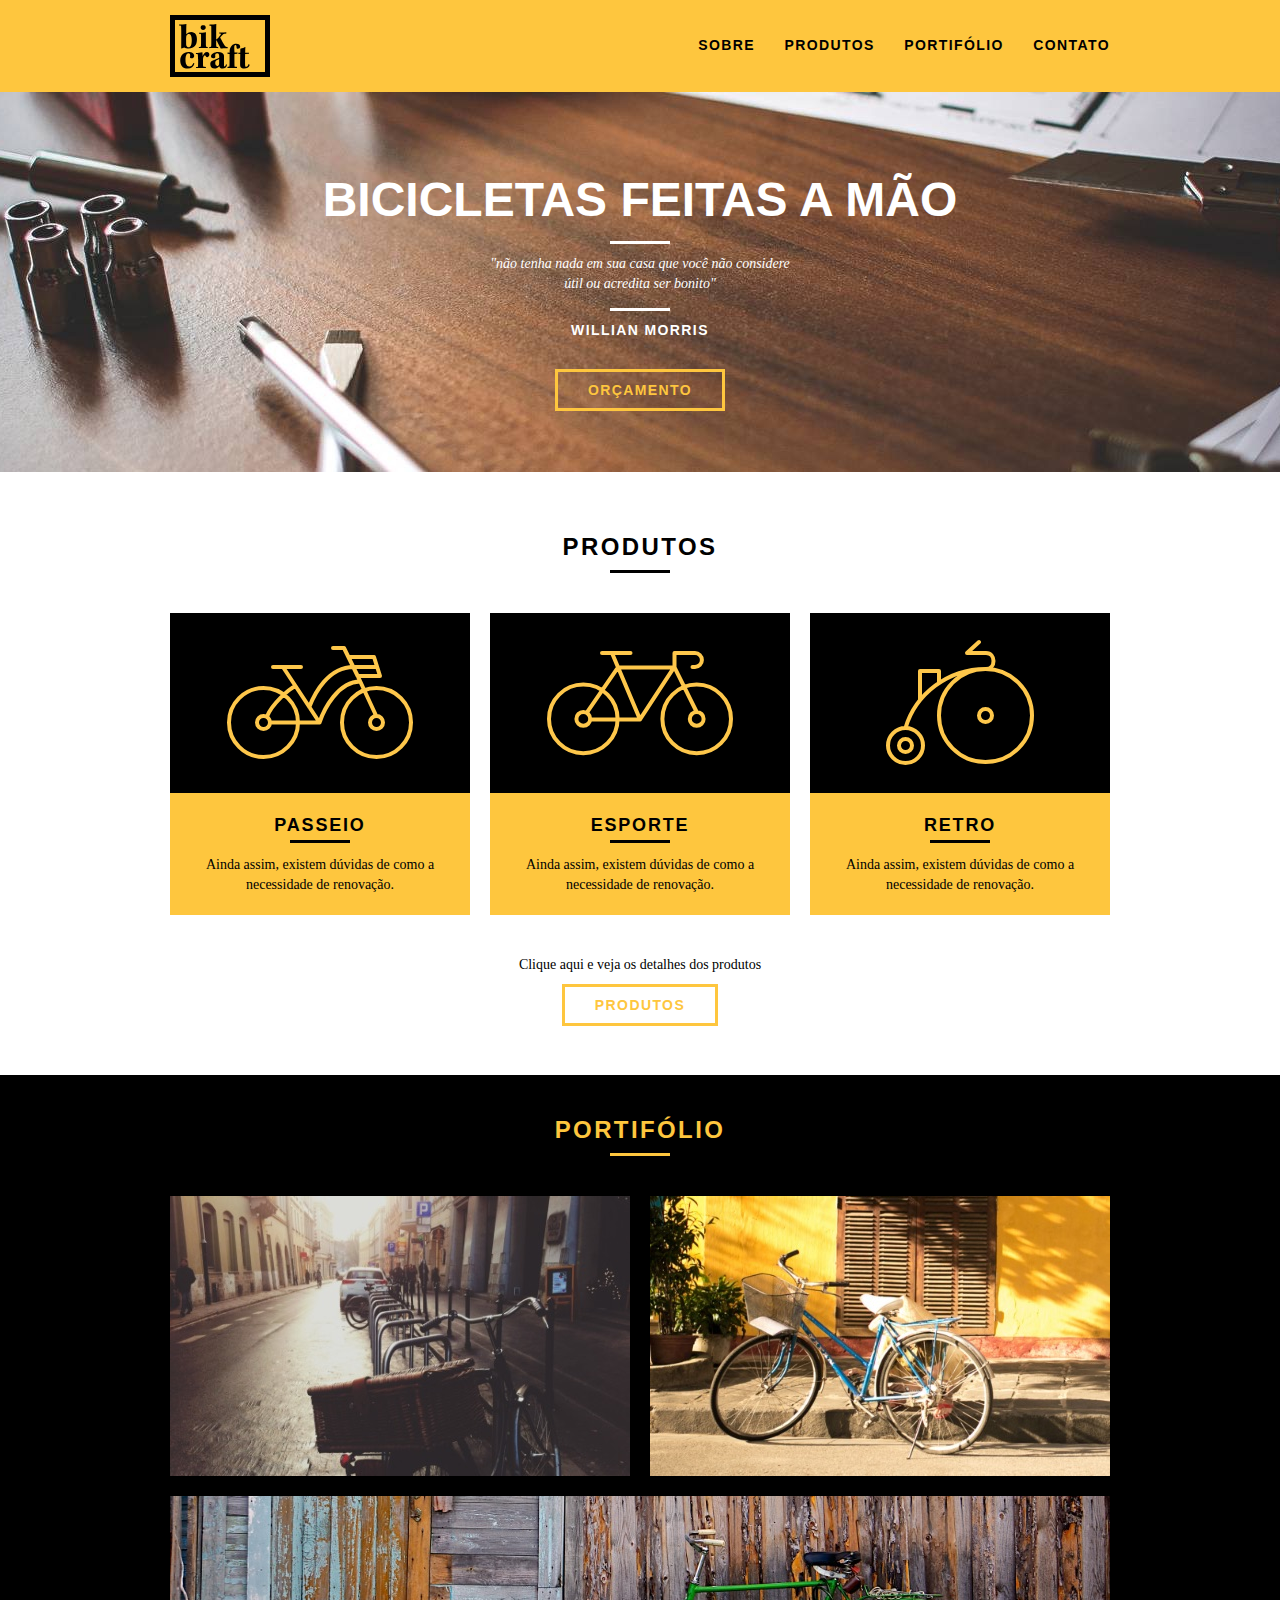
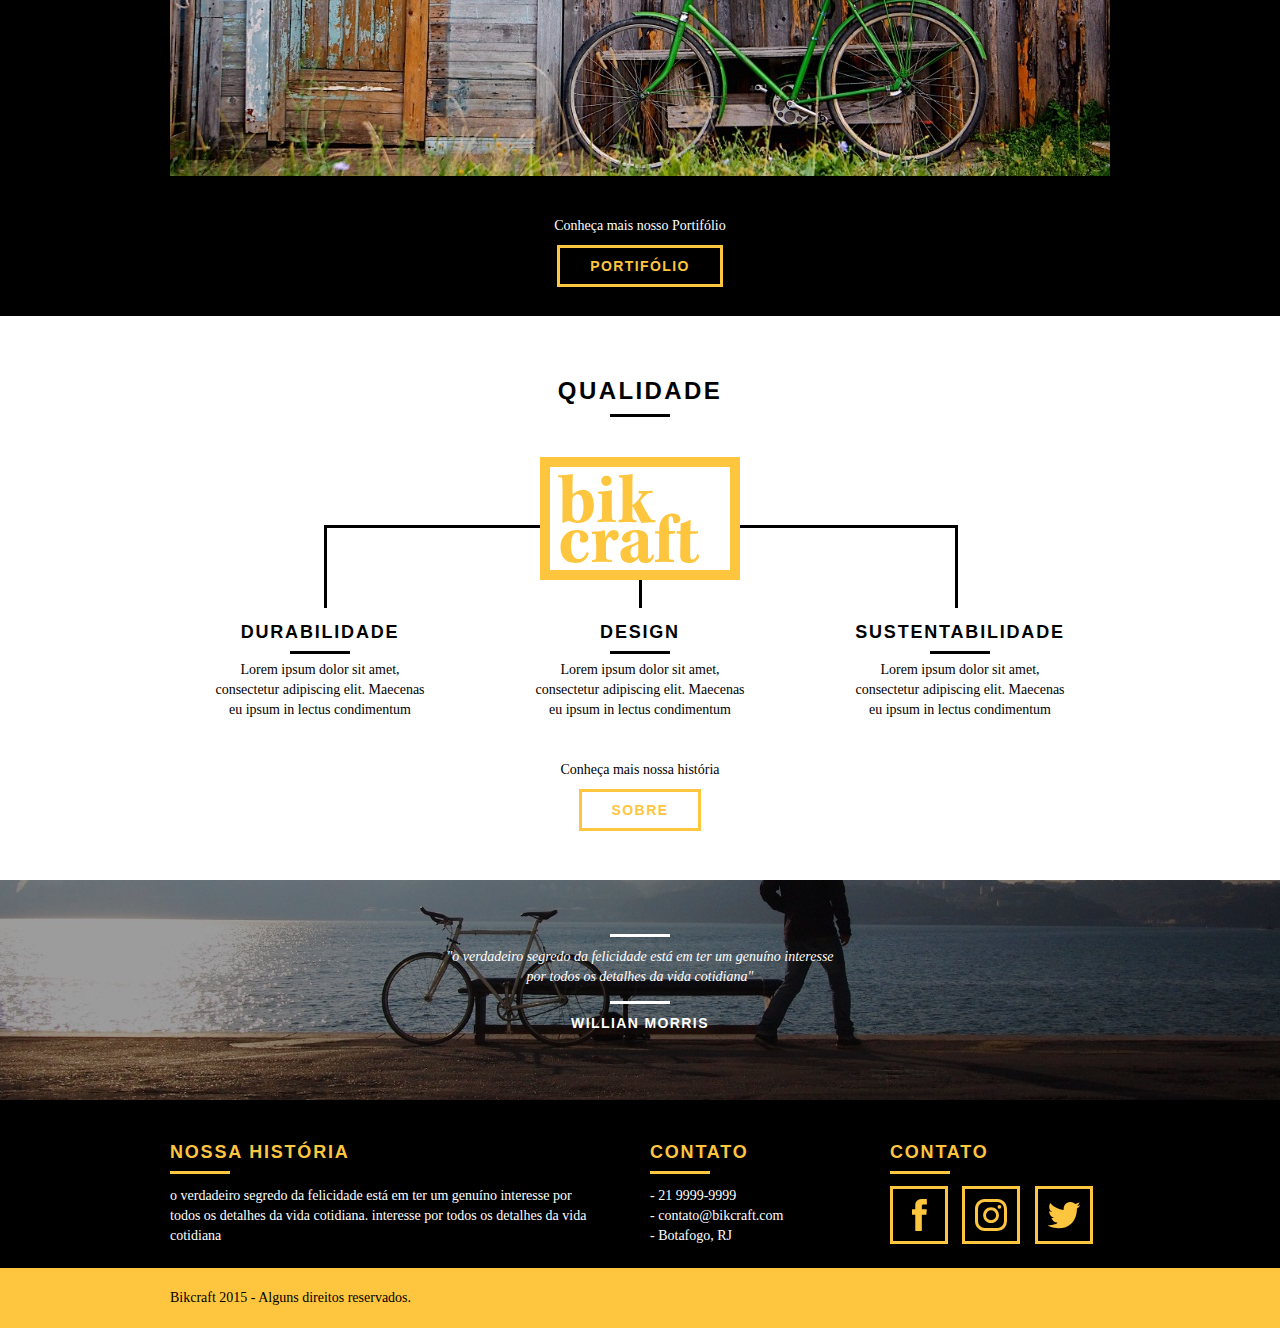
==== WebDesign/Bikcraft/index.html @ 56014138 "README alterado" ====
<!DOCTYPE html>
<html lang="pt-br">
	<head>
		<meta charset="utf-8">
		<title>Bikcraft</title>
		<link rel="stylesheet" href="css/normalize.css">
		<link rel="stylesheet" href="css/reset.css">
		<link rel="stylesheet" href="css/grid.css">
		<link rel="stylesheet" href="css/style.css">
	</head>
	<body>
		<header class="header">
			<div class="container">
				<a href="index.html" class="grid-4"><img src="img/bikcraft.svg" alt="Bikcraft"></a>
				<nav class="grid-12 header_menu">
					<ul>
						<li><a href="sobre.html">Sobre</a></li>
						<li><a href="produtos.html">Produtos</a></li>
						<li><a href="portifolio.html">Portifólio</a></li>
						<li><a href="contato.html">Contato</a></li>
					</ul>
				</nav>
			</div>
		</header>
		<!--Fecha header-->

		<section class="introducao">
			<div class="container">
				<h1>Bicicletas Feitas a Mão</h1>
				<blockquote class="quote-externo">
					<p>"não tenha nada em sua casa que você não considere útil ou acredita ser bonito"</p>
					<cite>WILLIAN MORRIS</cite>
				</blockquote>
				<a href="produtos.html" class="btn">Orçamento</a>
			</div>
		</section>
		<!--Fecha Intro-->

		<section class="produtos container">
			<h2 class="subtitulo">Produtos</h2>
			<ul class="produtos_lista">

				<li class="grid-1-3">
					<div class="produtos_icone">
						<img src="img/produtos/passeio.svg" alt="Bikcraft Passeio">
					</div>
					<h3>Passeio</h3>
					<p>Ainda assim, existem dúvidas de como a necessidade de renovação.</p>
				</li>

				<li class="grid-1-3">
					<div class="produtos_icone">
						<img src="img/produtos/esporte.svg" alt="Bikcraft Esporte">
					</div>
					<h3>Esporte</h3>
					<p>Ainda assim, existem dúvidas de como a necessidade de renovação.</p>
				</li>

				<li class="grid-1-3">
					<div class="produtos_icone">
						<img src="img/produtos/retro.svg" alt="Bikcraft Retro">
					</div>
					<h3>Retro</h3>
					<p>Ainda assim, existem dúvidas de como a necessidade de renovação.</p>
				</li>

			</ul>
			<div class="call">
				<p>Clique aqui e veja os detalhes dos produtos</p>
				<a href="produtos.html" class="btn btn-preto">Produtos</a>
			</div>
		</section>
		<!--Fecha Produtos-->

		<section class="portifolio">
			<div class="container">
				<h2 class="subtitulo">Portifólio</h2>
				<ul class="portifolio_lista">
					<li class="grid-8"><img src="img/portfolio/retro.jpg" alt="Bicicleta retro"></li>
					<li class="grid-8"><img src="img/portfolio/passeio.jpg" alt="Bicicleta passeio"></li>
					<li class="grid-16"><img src="img/portfolio/esporte.jpg" alt="Bicicleta esporte"></li>
				</ul>
				<div class="call">
					<p>Conheça mais nosso Portifólio</p>
					<a href="portifolio.html" class="btn">Portifólio</a>
				</div>
			</div>

		</section>
		<!--Fecha portifolio-->

		<section class="qualidade container">
			<h2 class="subtitulo">Qualidade</h2>
			<img src="img/bikcraft-qualidade.svg" alt="Bikcraft">
			<ul class="qualidade_lista">
				<li class="grid-1-3">
					<h3>Durabilidade</h3>
					<p>Lorem ipsum dolor sit amet, consectetur adipiscing elit. Maecenas eu ipsum in lectus condimentum</p>
				</li>
				<li class="grid-1-3">
					<h3>Design</h3>
					<p>Lorem ipsum dolor sit amet, consectetur adipiscing elit. Maecenas eu ipsum in lectus condimentum</p>
				</li>
				<li class="grid-1-3">
					<h3>Sustentabilidade</h3>
					<p>Lorem ipsum dolor sit amet, consectetur adipiscing elit. Maecenas eu ipsum in lectus condimentum</p>
				</li>
			</ul>
			<div class="call">
				<p>Conheça mais nossa história</p>
				<a href="sobre.html" class="btn btn-preto">Sobre</a>
			</div>
		</section>
		<!--Fecha qualidade-->

		<section class="quebra">
			<blockquote class="quote-externo container">
				<p>"o verdadeiro segredo da felicidade está em ter um genuíno
					interesse por todos os detalhes da vida cotidiana" </p>
				<cite>WILLIAN MORRIS</cite>
			</blockquote>
		</section>
		<!--Fecha quebra-->

		<footer>
			<div class="footer">
				<div class="container">

					<div class="grid-8 footer_historia">
						<h3>Nossa História</h3>
						<p>o verdadeiro segredo da felicidade está em ter um genuíno interesse por todos os detalhes da vida cotidiana. 
							interesse por todos os detalhes da vida cotidiana </p>

					</div>

					<div class="grid-4 footer_contato">
						<h3>Contato</h3>
						<ul>
							<li>- 21 9999-9999</li>
							<li>- contato@bikcraft.com</li>
							<li>- Botafogo, RJ</li>
						</ul>
					</div>

					<div class="grid-4 footer_redes">
						<h3>Contato</h3>
						<ul>
							<li><a href="http://facebook.com" target="_blank"><img src="img/redes-sociais/facebook.svg" alt=""></a></li>
							<li><a href="http://instagram.com" target="_blank"><img src="img/redes-sociais/instagram.svg" alt=""></a></li>
							<li><a href="http://twitter.com" target="_blank"><img src="img/redes-sociais/twitter.svg" alt=""></a></li>
						</ul>

					</div>
				</div>
			</div>

			<div class="copy">
				<div class="container">
					<p class="grid-16">Bikcraft 2015 - Alguns direitos reservados.</p>
				</div>
			</div>

		</footer>


	</body>
</html>
---- WebDesign/Bikcraft/css/grid.css ----
*, *:before, *:after {
  -webkit-box-sizing: border-box; 
  -moz-box-sizing: border-box; 
  box-sizing: border-box;
}

.container {
	width: 960px;
	margin: 0 auto;
	padding: 0px;
	position: relative;
}

.container:after, .container:before {
	content: " ";
	display: table;
}

.container:after {
	clear: both;
}

.grid-1, .grid-2, .grid-3, .grid-4, .grid-5, .grid-6, .grid-7, .grid-8, .grid-9, .grid-10, .grid-11, .grid-12, .grid-13, .grid-14, .grid-15, .grid-16, .grid-1-3 {
	float: left;
	margin-left: 10px;
	margin-right: 10px;
}

.grid-1 	{width: 40px;}
.grid-2 	{width: 100px;}
.grid-3 	{width: 160px;}
.grid-4 	{width: 220px;}
.grid-5 	{width: 280px;}
.grid-6 	{width: 340px;}
.grid-7 	{width: 400px;}
.grid-8 	{width: 460px;}
.grid-9 	{width: 520px;}
.grid-10 	{width: 580px;}
.grid-11 	{width: 640px;}
.grid-12 	{width: 700px;}
.grid-13 	{width: 760px;}
.grid-14 	{width: 820px;}
.grid-15 	{width: 880px;}
.grid-16 	{width: 940px;}
.grid-1-3	{width: 300px;}
---- WebDesign/Bikcraft/css/style.css ----
/* Estilos Gerais */

body {
    font-family: Arial, Helvetica, sans-serif;
}

p {
    font-family: Georgia, 'Times New Roman', Times, serif;
    font-size: 14px;
    line-height: 20px;
}

img {
    display: block;
}

.btn {
    border: 3px solid #FEC63E;
    padding: 10px 30px;
    color: #FEC63E;
    font-size: 14px;
    text-transform: uppercase;
    letter-spacing: .1em;
    font-weight: bold;
    line-height: 20px;
}

.btn:hover {
    color: #fff;
    border-color: #fff;
}

.btn.btn-preto:hover {
    color: #000;
    border-color: #000;
}

.subtitulo {
    font-weight: bold;
    font-size: 24px;
    line-height: 30px;
    letter-spacing: .1em;
    color: #000;
    text-transform: uppercase;
    text-align: center;
    margin-bottom: 40px;
}

.subtitulo:after {
    content: "";
    display: block;
    width: 60px;
    height: 3px;
    background-color: #000;
    margin: 8px auto; 
}

.subtitulo-interno {
    font-weight: bold;
    font-size: 24px;
    line-height: 30px;
    letter-spacing: .1em;
    color: #000;
    text-transform: uppercase;
    margin-bottom: 20px;
}

.subtitulo-interno:after {
    content: "";
    display: block;
    width: 60px;
    height: 3px;
    background-color: #000;
    margin: 8px 0; 
}

/* Header */

.header {
    position: fixed;
    top: 0;
    width: 100%;
    background: #FEC63E;
    padding: 15px 0;
    z-index: 10;
}

.header_menu {
    text-align: right;
    
}

.header_menu ul li {
    display: inline-block;
    margin-left: 25px;
    margin-top: 20px;
}

.header_menu ul li a {
    color: #000;
    font-weight: bold;
    text-transform: uppercase;
    letter-spacing: .1em;
    font-size: 14px;
    line-height: 20px;
    padding: 10px 0;
    
}

.header_menu ul li a:hover {
    color: #fff;
}

.header_menu ul li a.menu_ativo {
    color: #fff;
}

/* Introdução */

.introducao {
    width: 100%;
    height: 380px;
    background: url("../img/bg.jpg") no-repeat center;
    background-size: cover;
    margin-top: 92px;
    text-align: center;
    padding-top: 80px;
}

.introducao h1 {
    font-size: 48px;
    color: #fff;
    font-weight: bold;
    text-transform: uppercase;
    
}

.quote-externo {
    max-width: 320px;
    margin: 0 auto;
    color: #fff;
    margin-bottom: 40px;
}

.quote-externo p {
    font-style: italic;
}

.quote-externo p:before, .quote-externo p:after {
    content: "";
    display: block;
    width: 60px;
    height: 3px;
    background-color: #fff;
    margin: 14px auto 10px auto;
}

.quote-externo cite {
    font-style: normal;
    font-weight: bold;
    font-size: 14px;
    letter-spacing: .1em;
}

/* Introdução Interna */

.introducao-interna {
    width: 100%;
    margin-top: 92px;
    height: 160px;
    text-align: center;
    color: #fff;
    padding-top: 30px;
}


.introducao-interna h1 {
    font-size: 36px;
    font-weight: bold;
    text-transform: uppercase;
    
}

.introducao-interna h1:after {
    content: "";
    display: block;
    width: 60px;
    height: 3px;
    background-color: #fff;
    margin: 6px auto 10px auto;
}

/* Produtos */

.produtos {
    padding: 60px 0;
}

.produtos_lista li {
    background-color: #FEC63E;
    text-align: center;
}

.produtos_lista li h3 {
    font-weight: bold;
    font-size: 18px;
    line-height: 25px;
    text-transform: uppercase;
    letter-spacing: .1em;
    margin-top: 20px;
}

.produtos_lista li h3:after {
    content: "";
    display: block;
    width: 60px;
    height: 3px;
    background-color: #000;
    margin: 2px auto;
    
}

.produtos_lista li p {
    padding: 10px 20px 20px 20px;
}

.produtos_icone {
    background-color: #000;
    padding: 20px;

}

.produtos_icone img{
    margin: 0 auto;
}

.call {
    padding-top: 40px;
    text-align: center;
    clear: both;
}

.call p {
    margin-bottom: 20px;
}

/* Portifólio */

.portifolio {
    width: 100%;
    background-color: #000;
    padding: 40px 0;
}

.portifolio .subtitulo {
    color: #FEC63E;
}

.portifolio .subtitulo:after {
    background-color: #FEC63E;
}

.portifolio_lista li:last-child {
    margin-top: 20px;
}

.portifolio .call p {
    color: #fff;
}

/* Qualidade */

.qualidade {
    padding: 60px 0;
}

.qualidade:after {
    content: "";
    width: 634px;
    height: 83px;
    display: block;
    background: url("../img/linhas.svg") no-repeat center;
    position: absolute;
    top: 209px;
    right:162px;
}

.qualidade img {
    margin: 0 auto;
}

.qualidade_lista {
    padding-top: 20px;
    overflow: auto; /*para limpar o float do elemento utilizado - clearfix https://webdesignerwall.com/demo/clear-float/*/
}

.qualidade_lista li {
    text-align: center;
    padding: 0 40px;
}

.qualidade_lista li h3 {
    font-weight: bold;
    font-size: 18px;
    line-height: 25px;
    text-transform: uppercase;
    letter-spacing: .1em;
    margin-top: 20px;
}

.qualidade_lista li h3:after {
    content: "";
    display: block;
    width: 60px;
    height: 3px;
    background-color: #000;
    margin: 6px auto;
    z-index: -1;
}

/* Quebra */

.quebra {
    width: 100%;
    background: url(../img/bg-footer.jpg) no-repeat center;
    background-size: cover;
    height: 220px;
    text-align: center;
    padding-top: 40px;
    
}

.quebra .quote-externo {
    max-width: 400px;
}

/* Footer */

.footer {
    width: 100%;
    background-color: #000;
    color: #fff;
    padding: 20px 0;
}

.footer h3 {
    font-weight: bold;
    font-size: 18px;
    line-height: 25px;
    text-transform: uppercase;
    letter-spacing: .1em;
    margin-top: 20px;
    color: #FEC63E;
}

.footer h3:after {
    content: "";
    display: block;
    width: 60px;
    height: 3px;
    background: #FEC63E;
    margin: 6px 0 12px 0;
}

.footer_historia {
    padding-right: 40px ;
}

.footer_contato ul li{
    font-size: 14px;
    line-height: 20px;
    font-family: Georgia, 'Times New Roman', Times, serif;
}

.footer_redes ul li {
    display: inline-block;
    margin-right: 10px;

}

.footer_redes ul li a {
    border: 3px solid #FEC63E ;
    display: block;
    padding: 10px;
}

.footer_redes ul li a:hover {
    border-color: #fff;
}

.copy {
    width: 100%;
    background: #FEC63E;
    padding: 20px 0;

}
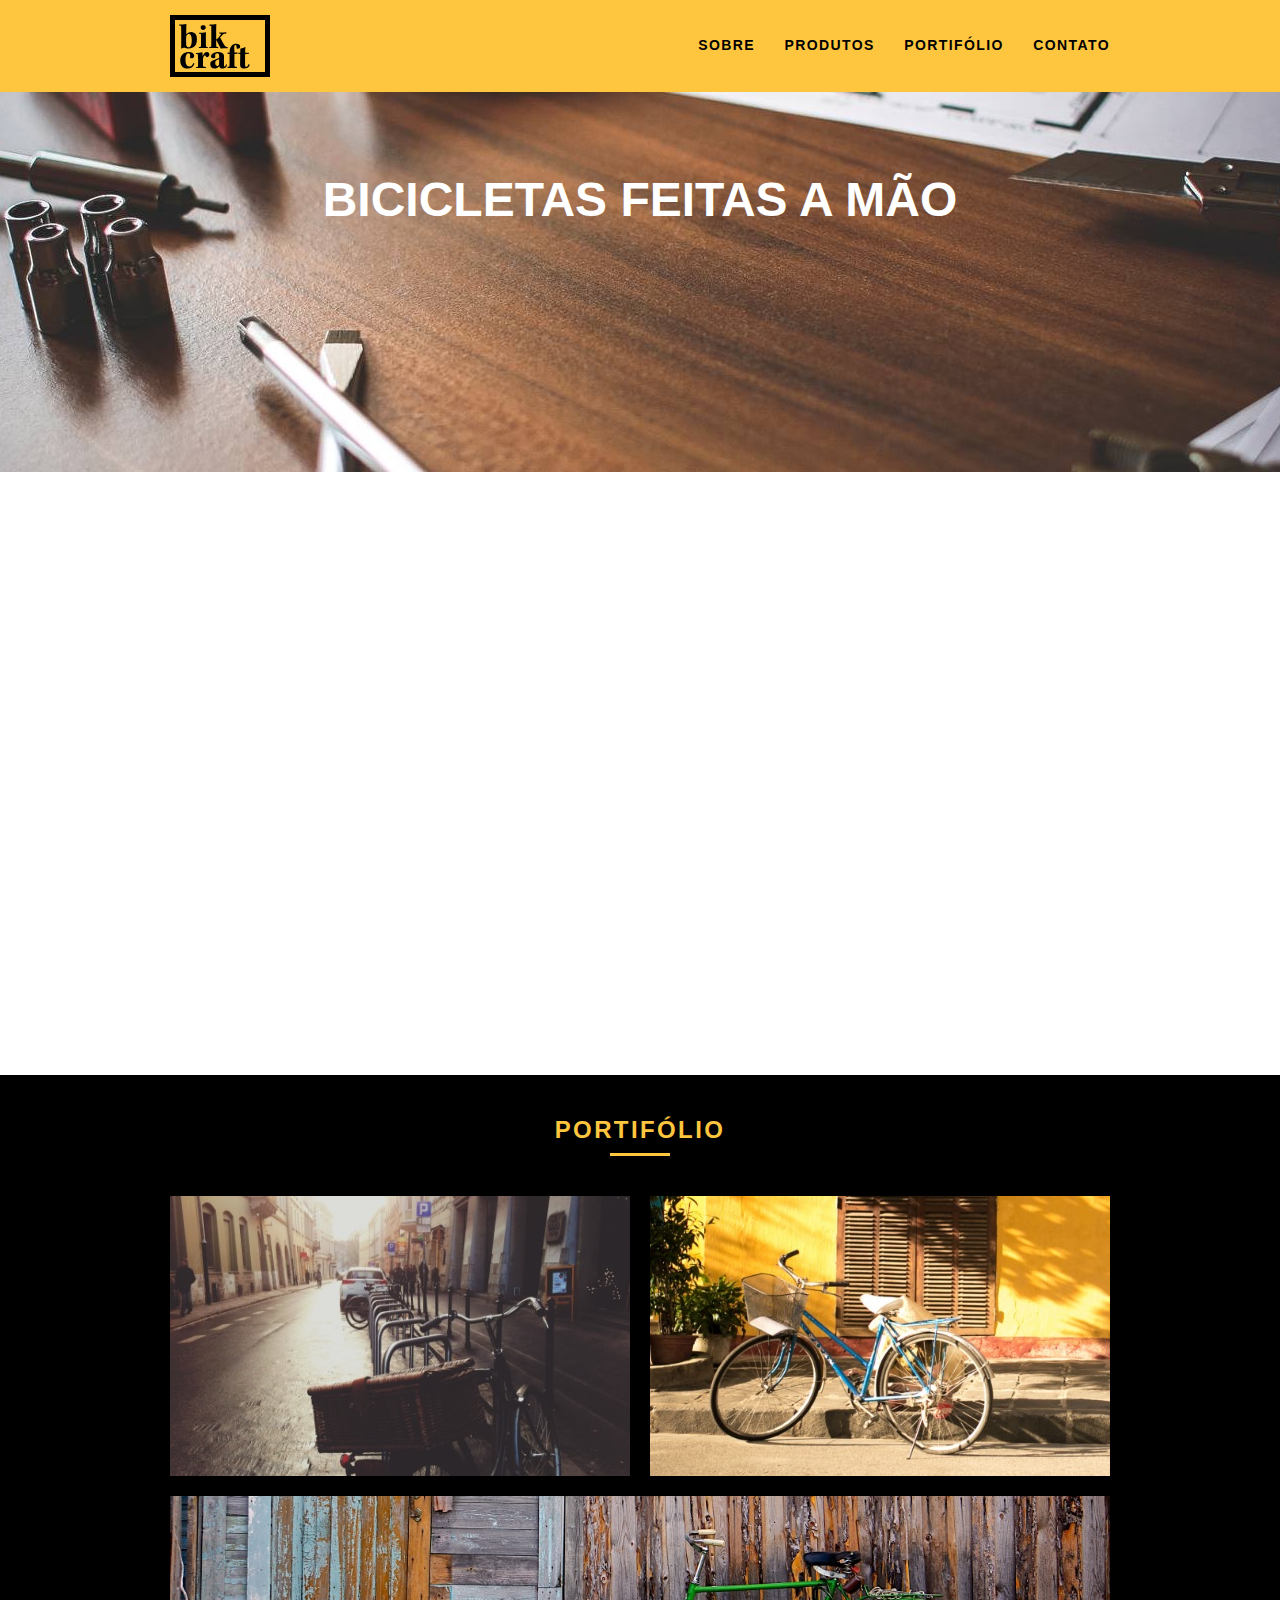
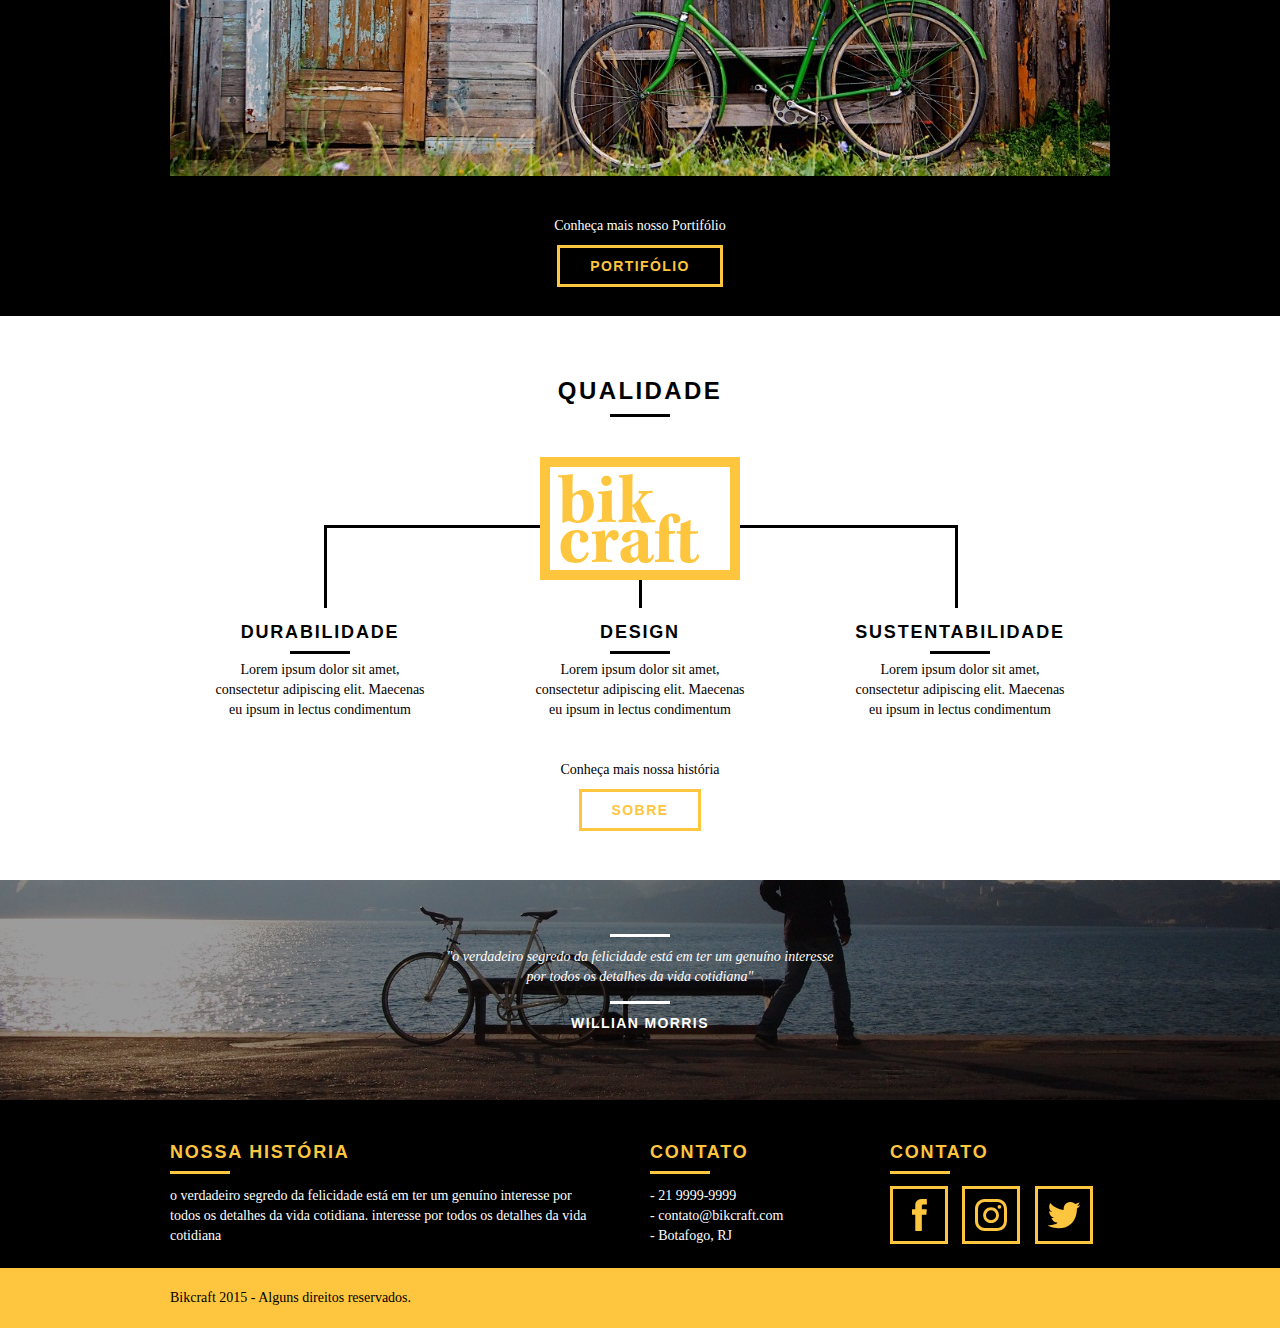
==== commit 5ac38fcc: "Animação, slide, formulário e SEO" ====
--- a/WebDesign/Bikcraft/index.html
+++ b/WebDesign/Bikcraft/index.html
@@ -7,6 +7,8 @@
 		<link rel="stylesheet" href="css/reset.css">
 		<link rel="stylesheet" href="css/grid.css">
 		<link rel="stylesheet" href="css/style.css">
+		<link rel="stylesheet" href="css/responsivo.css">
+		<script>document.documentElement.classList.add("js")</script>
 	</head>
 	<body>
 		<header class="header">
@@ -26,17 +28,17 @@
 
 		<section class="introducao">
 			<div class="container">
-				<h1>Bicicletas Feitas a Mão</h1>
-				<blockquote class="quote-externo">
+				<h1 data-anime="400" class="fadeInDown">Bicicletas Feitas a Mão</h1>
+				<blockquote data-anime="800" class="fadeInDown quote-externo">
 					<p>"não tenha nada em sua casa que você não considere útil ou acredita ser bonito"</p>
 					<cite>WILLIAN MORRIS</cite>
 				</blockquote>
-				<a href="produtos.html" class="btn">Orçamento</a>
+				<a data-anime="1200" href="produtos.html" class="btn">Orçamento</a>
 			</div>
 		</section>
 		<!--Fecha Intro-->
 
-		<section class="produtos container">
+		<section class="produtos container fadeInDown" data-anime="1600">
 			<h2 class="subtitulo">Produtos</h2>
 			<ul class="produtos_lista">
 
@@ -161,6 +163,9 @@
 			</div>
 
 		</footer>
+		<script src="./js/simple-anime.js"></script>
+		<script src="./js/script.js"></script>
+		
 
 
 	</body>
--- a/WebDesign/Bikcraft/css/grid.css
+++ b/WebDesign/Bikcraft/css/grid.css
@@ -26,6 +26,9 @@
 	margin-right: 10px;
 }
 
+/*(Container / Colunas x N colunas) - Gutter
+( 960 / 16 x 5) - 20 = grid-5 = 280px */
+
 .grid-1 	{width: 40px;}
 .grid-2 	{width: 100px;}
 .grid-3 	{width: 160px;}
@@ -42,4 +45,46 @@
 .grid-14 	{width: 820px;}
 .grid-15 	{width: 880px;}
 .grid-16 	{width: 940px;}
-.grid-1-3	{width: 300px;}+.grid-1-3	{width: 300px;}
+
+/* Mais 20 px por causa dos broswer contarem a barrad e scroll 959 + 20 de max width 768 + 20 de min width*/
+@media only screen and (min-width:788px) and (max-width:979px) {
+
+.container {
+	width: 768px;
+}
+
+.grid-1		{width: 28px;}
+.grid-2		{width: 76px;}
+.grid-3		{width: 124px;}
+.grid-4		{width: 172px;}
+.grid-5		{width: 220px;}
+.grid-6		{width: 268px;}
+.grid-7		{width: 316px;}
+.grid-8		{width: 364px;}
+.grid-9		{width: 412px;}
+.grid-10	{width: 460px;}
+.grid-11	{width: 508px;}
+.grid-12	{width: 556px;}
+.grid-13	{width: 604px;}
+.grid-14	{width: 652px;}
+.grid-15	{width: 700px;}
+.grid-16	{width: 748px;}
+.grid-1-3	{width: 236px;}
+
+
+}
+
+@media only screen and (max-width:787px) {
+
+.container {
+	width: 300px;
+}
+
+.grid-1, .grid-2, .grid-3, .grid-4, .grid-5, .grid-6, .grid-7, .grid-8, .grid-9, .grid-10, .grid-11, .grid-12, .grid-13, .grid-14, .grid-15, .grid-16, .grid-1-3 {
+	width: 300px;
+	margin: 0 0 20px 0;
+	float: none;
+}
+
+}
--- a/WebDesign/Bikcraft/css/style.css
+++ b/WebDesign/Bikcraft/css/style.css
@@ -12,6 +12,7 @@
 
 img {
     display: block;
+    max-width: 100%;
 }
 
 .btn {
@@ -393,4 +394,72 @@
     background: #FEC63E;
     padding: 20px 0;
 
+}
+
+.nao-aparece {
+    visibility: hidden;
+    position: absolute;
+    height: 0;
+}
+
+/*JAVASCRIPT*/
+
+.js [data-slide] {
+    position: relative;
+}
+.js [data-slide] > * {
+position: absolute;
+top: 0px;
+opacity: 0;
+}
+.js [data-slide] > .active {
+position: relative;
+opacity: 1;
+transition: opacity 500ms;
+z-index: 1;
+}
+
+.js [data-slide-nav] {
+    display: block;
+    text-align: center;
+    margin-top: 20px;
+}
+
+.js [data-slide-nav] button { 
+    display: inline-block;
+    width: 12px;
+    height: 12px;
+    margin: 4px;
+    border: none;
+    padding: 0;
+    border-radius: 6px;
+    text-indent: -99px;
+    overflow: hidden;
+    background: #1d1d1d;
+}
+
+.js [data-slide-nav] button.active {
+   background: #FEC63E; 
+}
+
+.js [data-anime] {
+    opacity: 0;
+}
+
+.js .fadeInDown {
+	transform: translate3d(0, -20px, 0);
+}
+
+.js .anime {
+	opacity: 1;
+	transform: none;
+	transition: opacity 800ms, transform 800ms;
+}
+
+#form-sucesso {
+    color: #31aa39;
+}
+
+#form-erro {
+    color: #f64540;
 }--- a/WebDesign/Bikcraft/css/responsivo.css
+++ b/WebDesign/Bikcraft/css/responsivo.css
@@ -0,0 +1,170 @@
+/*Estilo para tablets*/
+/* Mais 20 px por causa dos broswer contarem a barrad e scroll 959 + 20 de max width 768 + 20 de min width*/
+@media only screen and (min-width:788px) and (max-width:979px) {
+
+/*Qualidade home*/
+.qualidade::after {
+	right: 66px;
+}
+
+.qualidade_lista li{
+	padding: 0 10px;
+}
+
+/*Footer*/
+.footer_redes ul li a {
+    padding: 5px;
+}
+
+.footer_redes ul li a img {
+	width: 26px;
+	height: 26px;
+}
+
+/*PRODUTOS*/
+
+.produto_item h2 {
+    top: -150px;
+    margin-bottom: -56px;
+}
+
+.produto_icone {
+	padding: 41px 0;
+}
+
+.produto_info p {
+    font-size: 14px;
+    line-height: 20px;
+    height: 120px;
+    padding: 20px 30px;
+}
+
+.produto_info ul li {
+    width: 181px;
+    height: 49px;
+}
+
+}
+/*Estilo para smartphones*/
+@media only screen and (max-width:787px) {
+
+/*Header*/
+
+.header {
+	position: relative;
+	padding-bottom: 0;
+}
+
+.header img {
+	margin: 0 auto 10px auto;
+}
+
+.header_menu {
+	text-align: center;
+}
+
+.header_menu ul li {
+	margin: 5px;
+}
+
+.header_menu ul li a {
+	border: 4px solid #000;
+	width: 136px;
+	display: block;
+	float: left;
+}
+
+.header_menu ul li a:hover {
+	border-color: #fff;
+
+}
+
+
+.header_menu ul li a.menu_ativo {
+	color: #fff;
+	border-color: #fff;
+}
+
+/*Introdução*/
+.introducao h1 {
+	font-size: 36px;
+}
+
+.introducao {
+	margin-top: 0px;
+	padding-top: 40px;
+	background: url("../img/bg-mobile.jpg") no-repeat center;
+    background-size: cover;
+}
+
+/*Introdução interna*/
+.introducao-interna {
+	margin-top: 0px;
+}
+
+
+/*Call*/ 
+.call {
+    padding-top: 10px;
+}
+
+/*Qualidade home*/
+.qualidade::after {
+	display: none;
+}
+
+/*SOBRE*/
+
+.missao_sobre p {
+	line-height: 20px;
+	font-size: 14px;
+	padding-right: 0px;
+}
+
+.missao_sobre ul li {
+	font-size: 14px;
+	line-height: 25px;
+}
+
+/*PRODUTOS*/
+
+.produto_item h2 {
+    top: -100px;
+    margin-bottom: -68px;
+}
+
+.produto_icone {
+	padding: 41px 0;
+}
+
+.produto_info p {
+    font-size: 14px;
+	line-height: 20px;
+	height: auto;
+    padding: 20px 30px;
+}
+
+.produto_info ul li {
+    width: 149px;
+	height: 49px;
+	font-size: 14px;
+	line-height: 20px;
+	padding-top: 14px;
+}
+
+.form {
+    padding-right: 0px;
+}
+
+.orcamento_dados ul {
+    padding-right: 0px;
+}
+
+/*CONTATO*/
+
+.contato_form {
+	padding-right: 0px;
+	margin-bottom: 40px;
+}
+
+}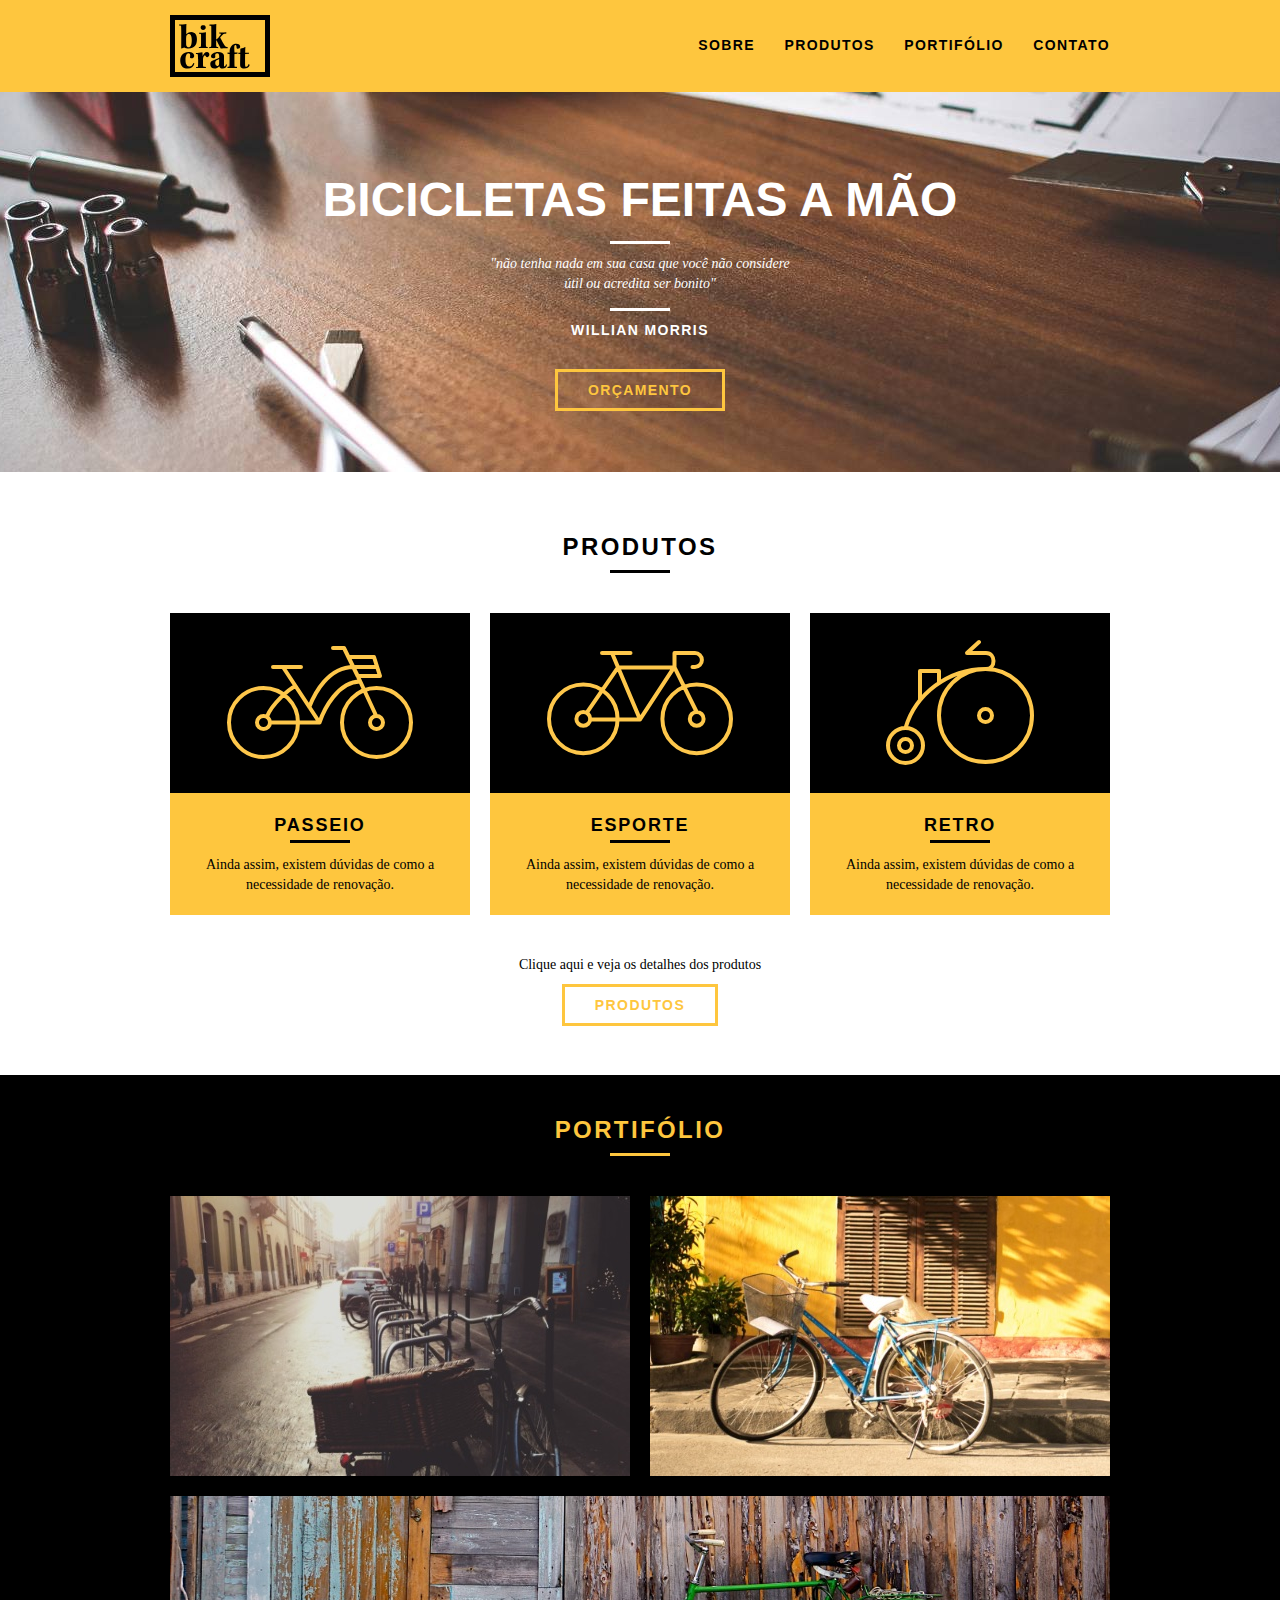
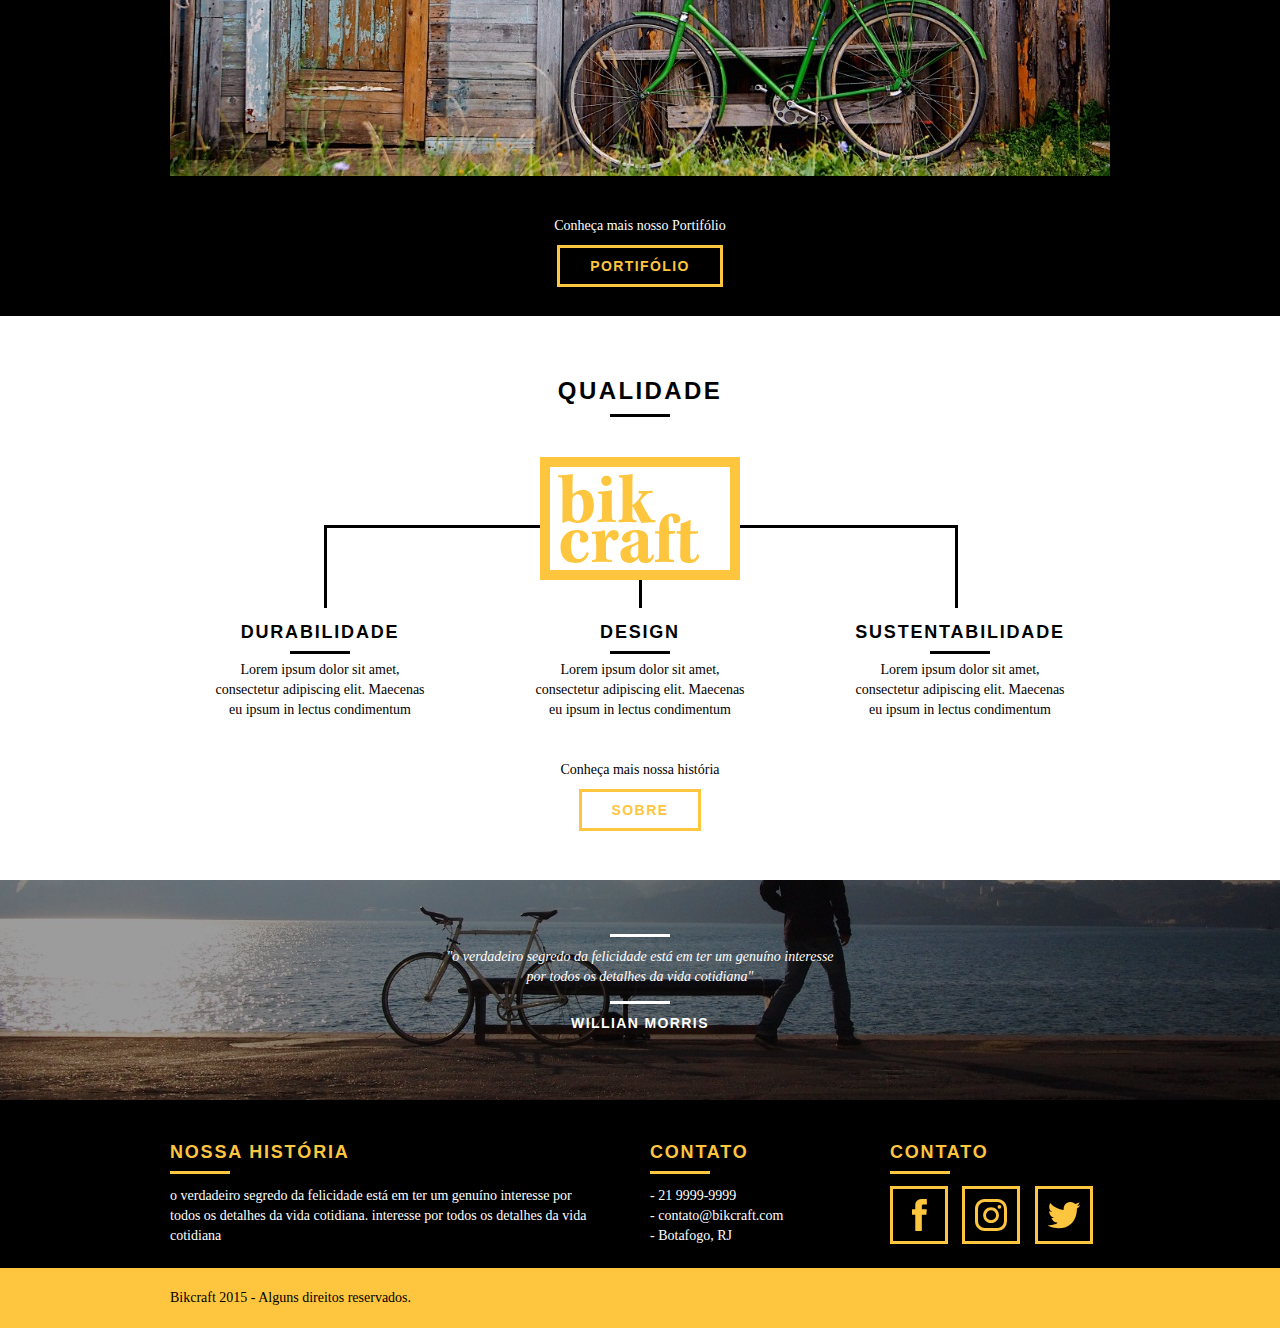
==== commit 587e593f: "revertendo modificações" ====
--- a/WebDesign/Bikcraft/index.html
+++ b/WebDesign/Bikcraft/index.html
@@ -8,7 +8,6 @@
 		<link rel="stylesheet" href="css/grid.css">
 		<link rel="stylesheet" href="css/style.css">
 		<link rel="stylesheet" href="css/responsivo.css">
-		<script>document.documentElement.classList.add("js")</script>
 	</head>
 	<body>
 		<header class="header">
@@ -28,17 +27,17 @@
 
 		<section class="introducao">
 			<div class="container">
-				<h1 data-anime="400" class="fadeInDown">Bicicletas Feitas a Mão</h1>
-				<blockquote data-anime="800" class="fadeInDown quote-externo">
+				<h1>Bicicletas Feitas a Mão</h1>
+				<blockquote class="quote-externo">
 					<p>"não tenha nada em sua casa que você não considere útil ou acredita ser bonito"</p>
 					<cite>WILLIAN MORRIS</cite>
 				</blockquote>
-				<a data-anime="1200" href="produtos.html" class="btn">Orçamento</a>
+				<a href="produtos.html" class="btn">Orçamento</a>
 			</div>
 		</section>
 		<!--Fecha Intro-->
 
-		<section class="produtos container fadeInDown" data-anime="1600">
+		<section class="produtos container">
 			<h2 class="subtitulo">Produtos</h2>
 			<ul class="produtos_lista">
 
@@ -163,9 +162,6 @@
 			</div>
 
 		</footer>
-		<script src="./js/simple-anime.js"></script>
-		<script src="./js/script.js"></script>
-		
 
 
 	</body>
--- a/WebDesign/Bikcraft/css/style.css
+++ b/WebDesign/Bikcraft/css/style.css
@@ -394,72 +394,4 @@
     background: #FEC63E;
     padding: 20px 0;
 
-}
-
-.nao-aparece {
-    visibility: hidden;
-    position: absolute;
-    height: 0;
-}
-
-/*JAVASCRIPT*/
-
-.js [data-slide] {
-    position: relative;
-}
-.js [data-slide] > * {
-position: absolute;
-top: 0px;
-opacity: 0;
-}
-.js [data-slide] > .active {
-position: relative;
-opacity: 1;
-transition: opacity 500ms;
-z-index: 1;
-}
-
-.js [data-slide-nav] {
-    display: block;
-    text-align: center;
-    margin-top: 20px;
-}
-
-.js [data-slide-nav] button { 
-    display: inline-block;
-    width: 12px;
-    height: 12px;
-    margin: 4px;
-    border: none;
-    padding: 0;
-    border-radius: 6px;
-    text-indent: -99px;
-    overflow: hidden;
-    background: #1d1d1d;
-}
-
-.js [data-slide-nav] button.active {
-   background: #FEC63E; 
-}
-
-.js [data-anime] {
-    opacity: 0;
-}
-
-.js .fadeInDown {
-	transform: translate3d(0, -20px, 0);
-}
-
-.js .anime {
-	opacity: 1;
-	transform: none;
-	transition: opacity 800ms, transform 800ms;
-}
-
-#form-sucesso {
-    color: #31aa39;
-}
-
-#form-erro {
-    color: #f64540;
 }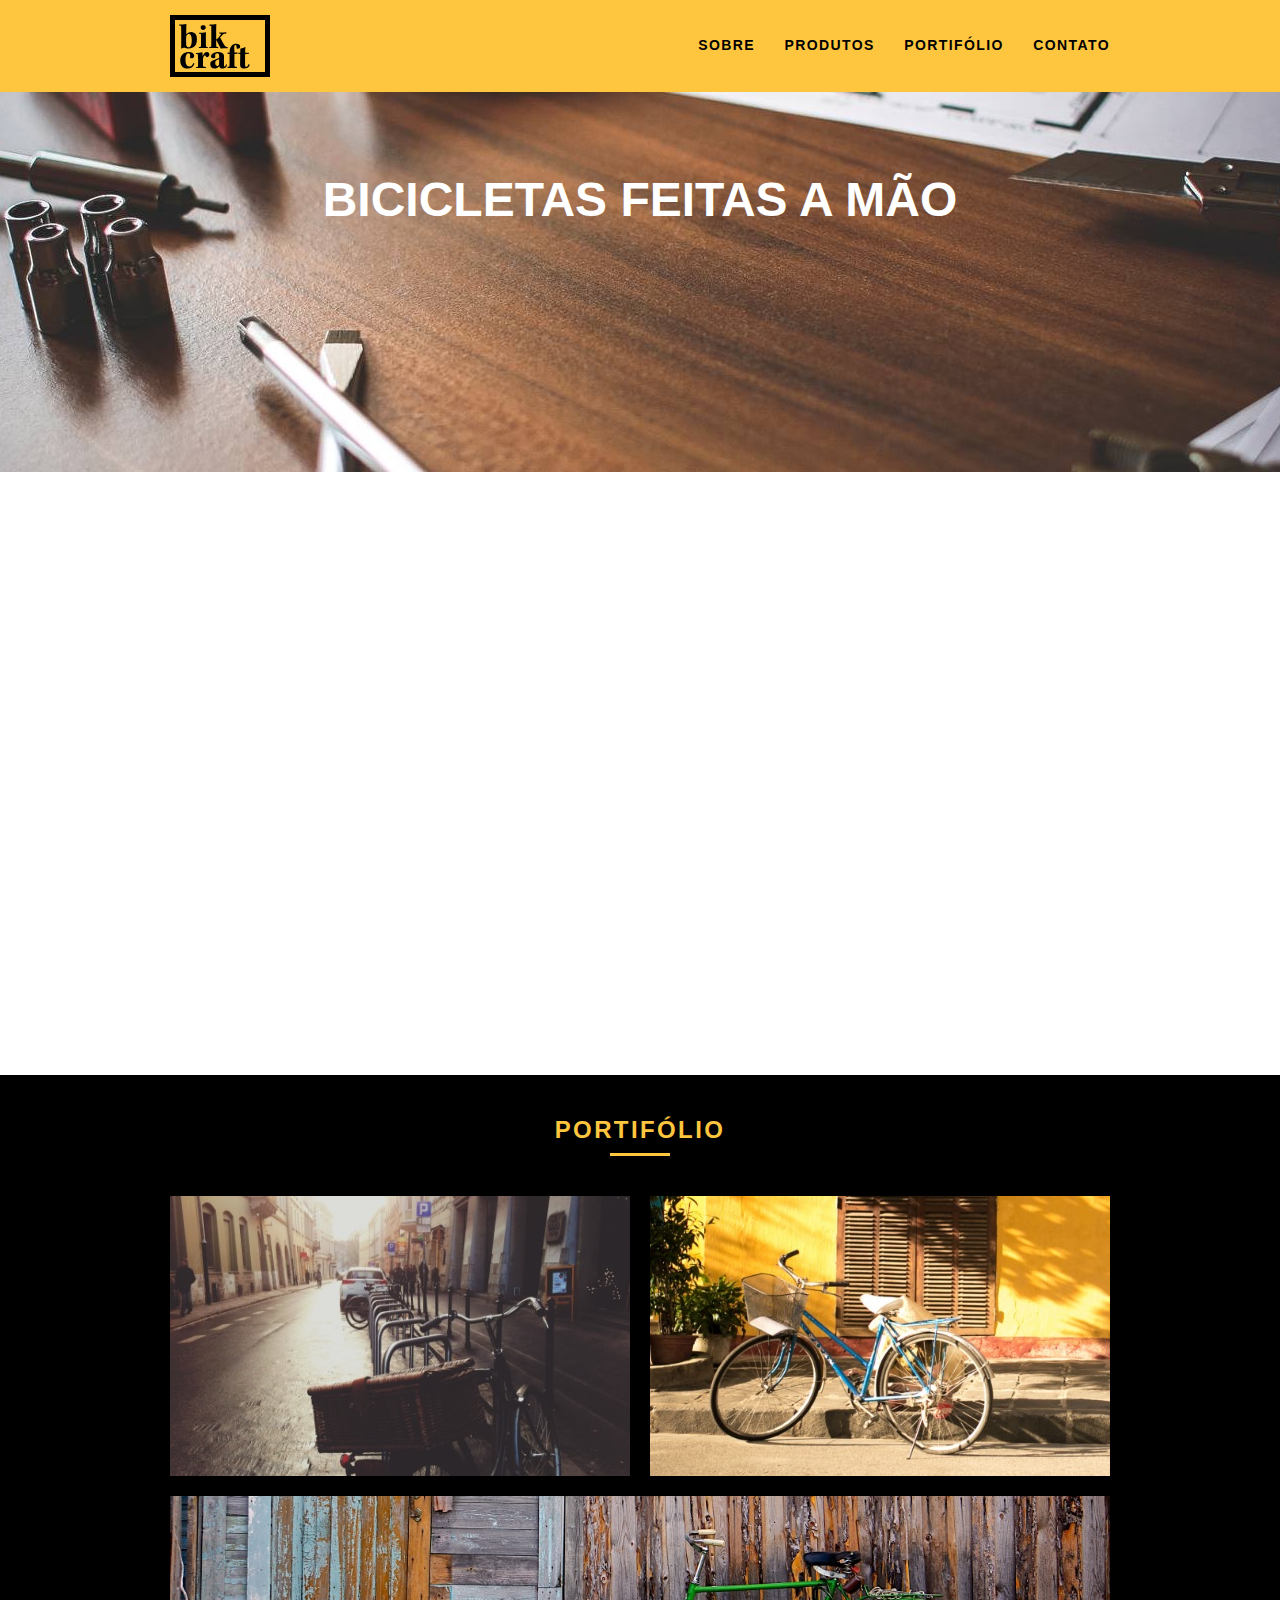
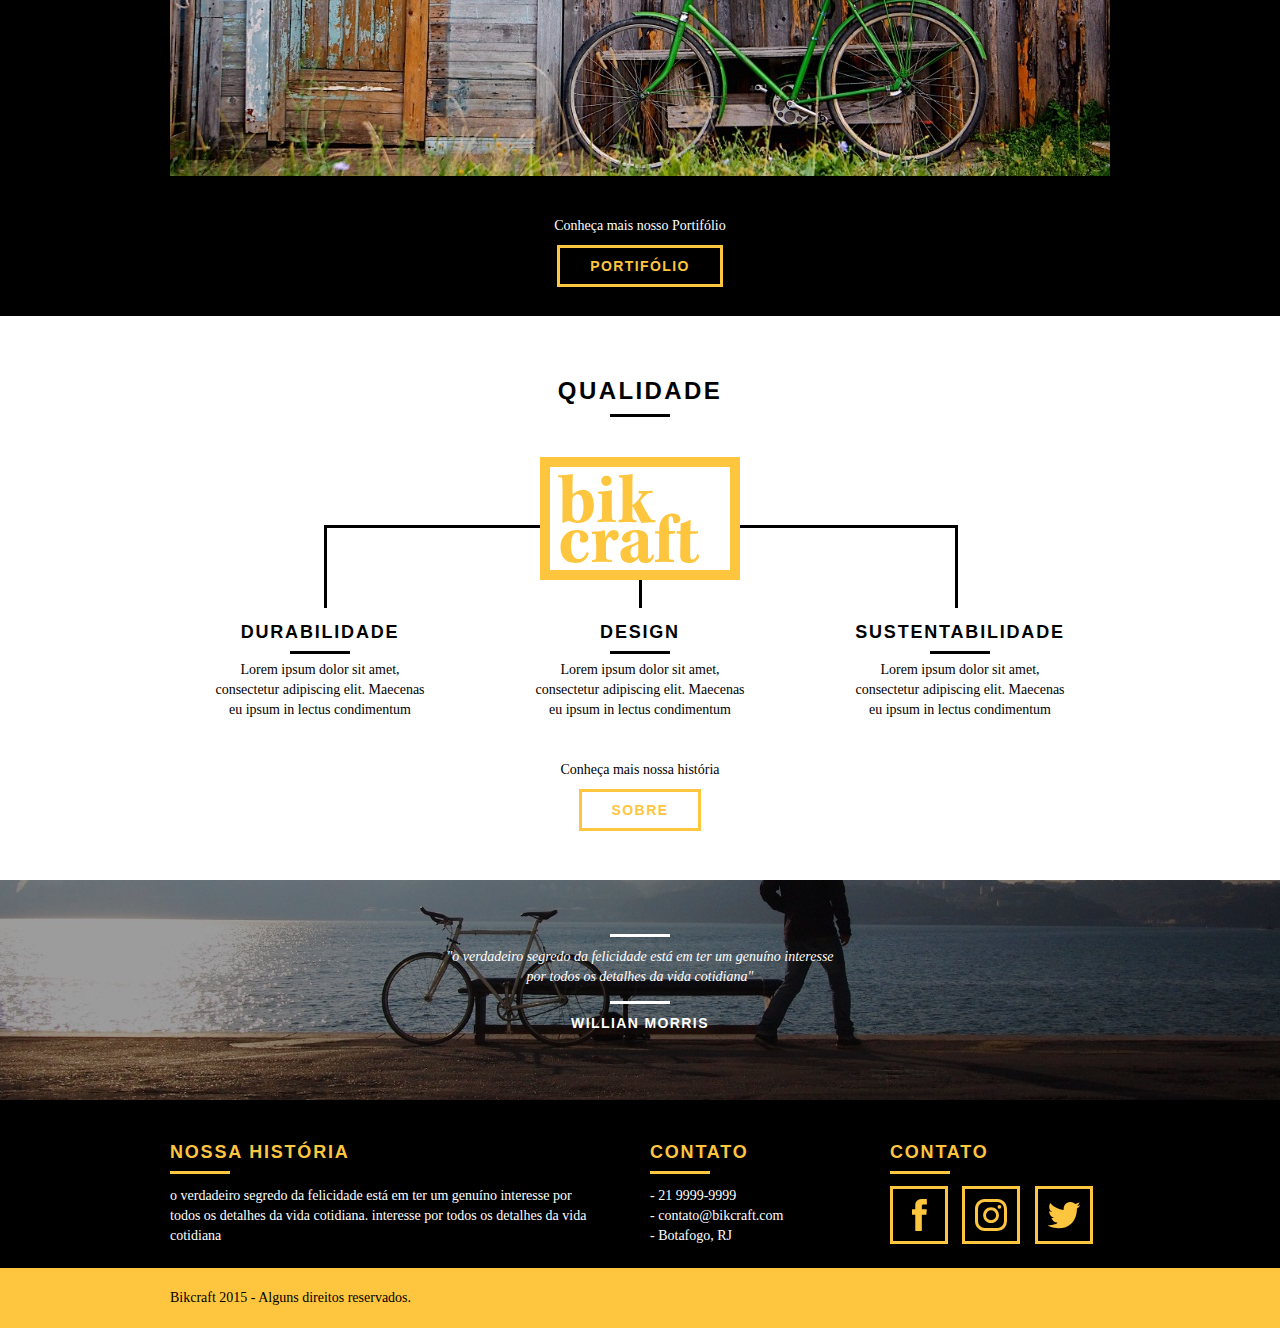
==== commit 8699463a: "re-revertendo modificações" ====
--- a/WebDesign/Bikcraft/index.html
+++ b/WebDesign/Bikcraft/index.html
@@ -8,6 +8,7 @@
 		<link rel="stylesheet" href="css/grid.css">
 		<link rel="stylesheet" href="css/style.css">
 		<link rel="stylesheet" href="css/responsivo.css">
+		<script>document.documentElement.classList.add("js")</script>
 	</head>
 	<body>
 		<header class="header">
@@ -27,17 +28,17 @@
 
 		<section class="introducao">
 			<div class="container">
-				<h1>Bicicletas Feitas a Mão</h1>
-				<blockquote class="quote-externo">
+				<h1 data-anime="400" class="fadeInDown">Bicicletas Feitas a Mão</h1>
+				<blockquote data-anime="800" class="fadeInDown quote-externo">
 					<p>"não tenha nada em sua casa que você não considere útil ou acredita ser bonito"</p>
 					<cite>WILLIAN MORRIS</cite>
 				</blockquote>
-				<a href="produtos.html" class="btn">Orçamento</a>
+				<a data-anime="1200" href="produtos.html" class="btn">Orçamento</a>
 			</div>
 		</section>
 		<!--Fecha Intro-->
 
-		<section class="produtos container">
+		<section class="produtos container fadeInDown" data-anime="1600">
 			<h2 class="subtitulo">Produtos</h2>
 			<ul class="produtos_lista">
 
@@ -162,6 +163,9 @@
 			</div>
 
 		</footer>
+		<script src="./js/simple-anime.js"></script>
+		<script src="./js/script.js"></script>
+		
 
 
 	</body>
--- a/WebDesign/Bikcraft/css/style.css
+++ b/WebDesign/Bikcraft/css/style.css
@@ -394,4 +394,72 @@
     background: #FEC63E;
     padding: 20px 0;
 
+}
+
+.nao-aparece {
+    visibility: hidden;
+    position: absolute;
+    height: 0;
+}
+
+/*JAVASCRIPT*/
+
+.js [data-slide] {
+    position: relative;
+}
+.js [data-slide] > * {
+position: absolute;
+top: 0px;
+opacity: 0;
+}
+.js [data-slide] > .active {
+position: relative;
+opacity: 1;
+transition: opacity 500ms;
+z-index: 1;
+}
+
+.js [data-slide-nav] {
+    display: block;
+    text-align: center;
+    margin-top: 20px;
+}
+
+.js [data-slide-nav] button { 
+    display: inline-block;
+    width: 12px;
+    height: 12px;
+    margin: 4px;
+    border: none;
+    padding: 0;
+    border-radius: 6px;
+    text-indent: -99px;
+    overflow: hidden;
+    background: #1d1d1d;
+}
+
+.js [data-slide-nav] button.active {
+   background: #FEC63E; 
+}
+
+.js [data-anime] {
+    opacity: 0;
+}
+
+.js .fadeInDown {
+	transform: translate3d(0, -20px, 0);
+}
+
+.js .anime {
+	opacity: 1;
+	transform: none;
+	transition: opacity 800ms, transform 800ms;
+}
+
+#form-sucesso {
+    color: #31aa39;
+}
+
+#form-erro {
+    color: #f64540;
 }